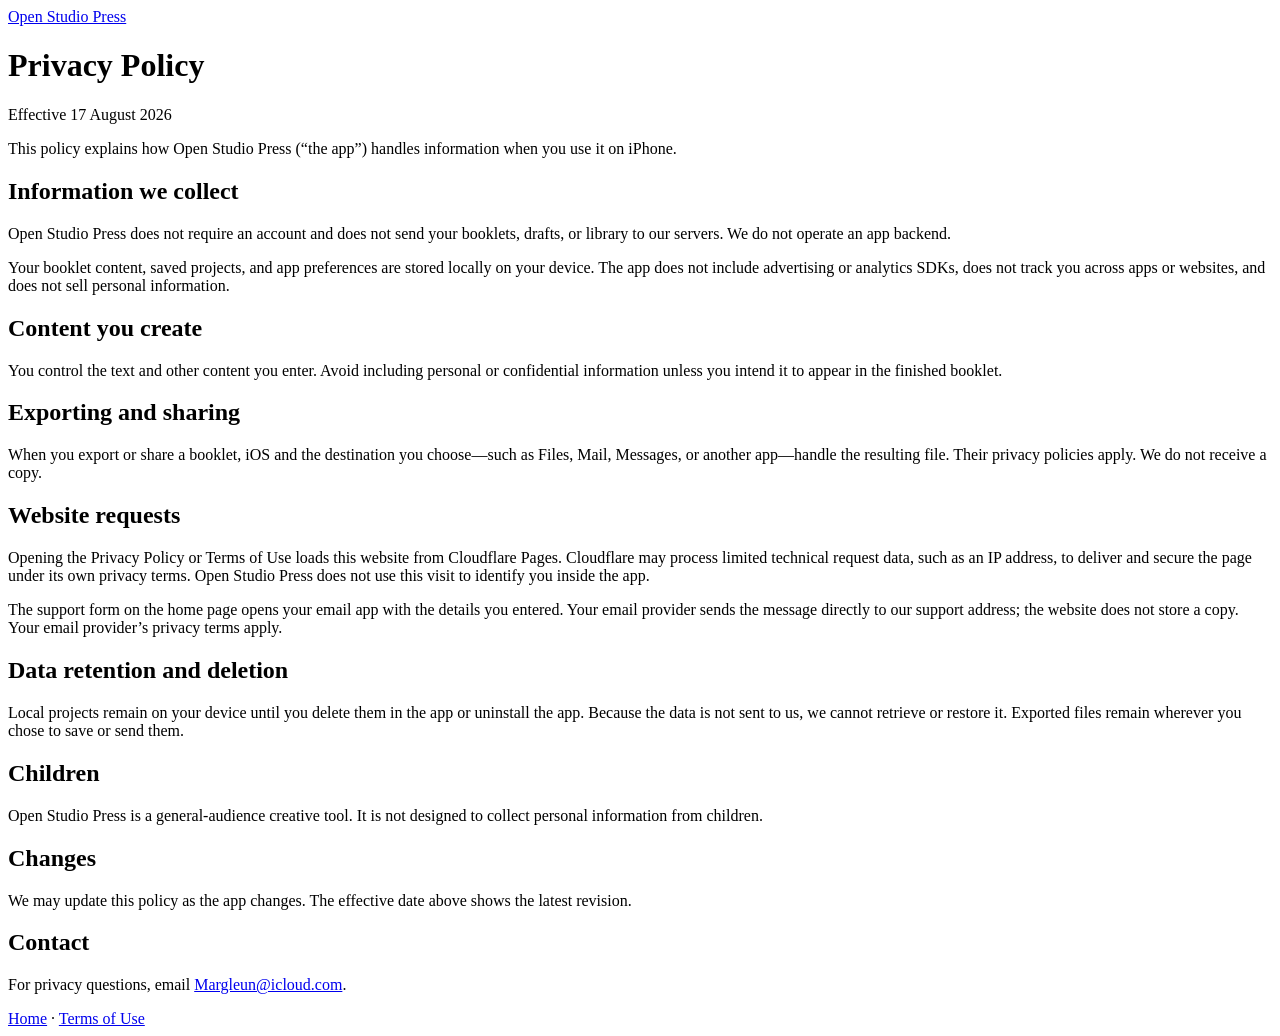
==== legal-site/privacy/index.html @ 057b9df8 "Upload signed builds to App Store Connect without submitting for review." ====
<!DOCTYPE html>
<html lang="en">
<head>
  <meta charset="utf-8">
  <meta name="viewport" content="width=device-width, initial-scale=1">
  <title>Privacy Policy — Open Studio Press</title>
  <link rel="stylesheet" href="/style.css">
</head>
<body>
  <main>
    <header>
      <a class="brand" href="/">Open Studio Press</a>
      <h1>Privacy Policy</h1>
      <p class="updated">Effective 17 August 2026</p>
    </header>

    <p>This policy explains how Open Studio Press (“the app”) handles information when you use it on iPhone.</p>

    <h2>Information we collect</h2>
    <div class="card">
      <p>Open Studio Press does not require an account and does not send your booklets, drafts, or library to our servers. We do not operate an app backend.</p>
    </div>
    <p>Your booklet content, saved projects, and app preferences are stored locally on your device. The app does not include advertising or analytics SDKs, does not track you across apps or websites, and does not sell personal information.</p>

    <h2>Content you create</h2>
    <p>You control the text and other content you enter. Avoid including personal or confidential information unless you intend it to appear in the finished booklet.</p>

    <h2>Exporting and sharing</h2>
    <p>When you export or share a booklet, iOS and the destination you choose—such as Files, Mail, Messages, or another app—handle the resulting file. Their privacy policies apply. We do not receive a copy.</p>

    <h2>Website requests</h2>
    <p>Opening the Privacy Policy or Terms of Use loads this website from Cloudflare Pages. Cloudflare may process limited technical request data, such as an IP address, to deliver and secure the page under its own privacy terms. Open Studio Press does not use this visit to identify you inside the app.</p>
    <p>The support form on the home page opens your email app with the details you entered. Your email provider sends the message directly to our support address; the website does not store a copy. Your email provider’s privacy terms apply.</p>

    <h2>Data retention and deletion</h2>
    <p>Local projects remain on your device until you delete them in the app or uninstall the app. Because the data is not sent to us, we cannot retrieve or restore it. Exported files remain wherever you chose to save or send them.</p>

    <h2>Children</h2>
    <p>Open Studio Press is a general-audience creative tool. It is not designed to collect personal information from children.</p>

    <h2>Changes</h2>
    <p>We may update this policy as the app changes. The effective date above shows the latest revision.</p>

    <h2>Contact</h2>
    <p>For privacy questions, email <a href="mailto:Margleun@icloud.com">Margleun@icloud.com</a>.</p>

    <nav>
      <a href="/">Home</a>
      ·
      <a href="/terms/">Terms of Use</a>
    </nav>
  </main>
</body>
</html>
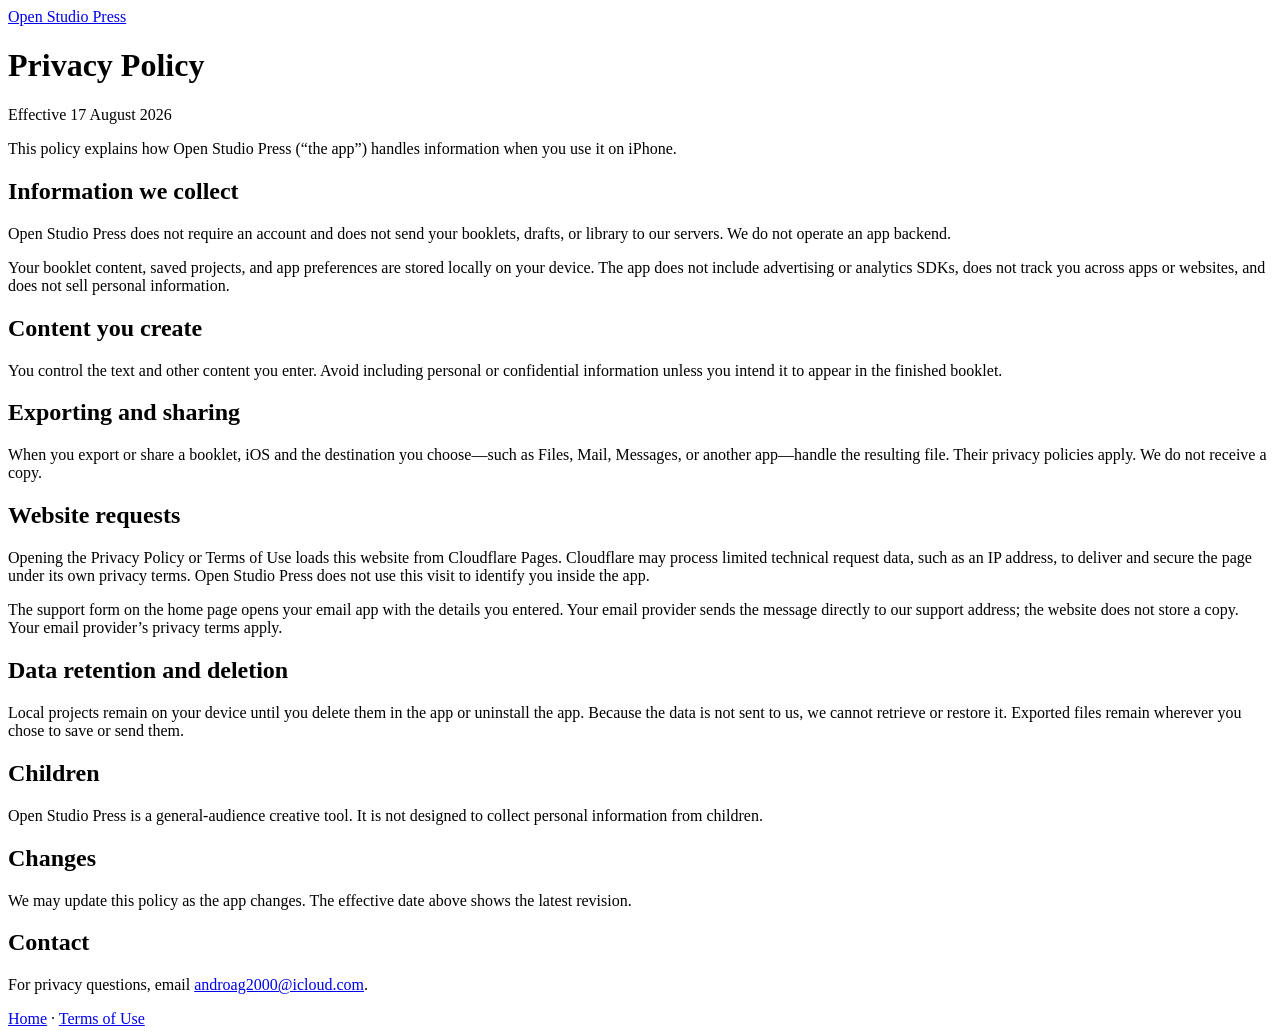
==== commit f0ce3bd1: "Fix SwiftUI navigation crashes and stabilize routing. Centralize navigation state in the app store, " ====
--- a/legal-site/privacy/index.html
+++ b/legal-site/privacy/index.html
@@ -42,7 +42,7 @@
     <p>We may update this policy as the app changes. The effective date above shows the latest revision.</p>
 
     <h2>Contact</h2>
-    <p>For privacy questions, email <a href="mailto:Margleun@icloud.com">Margleun@icloud.com</a>.</p>
+    <p>For privacy questions, email <a href="mailto:androag2000@icloud.com">androag2000@icloud.com</a>.</p>
 
     <nav>
       <a href="/">Home</a>
